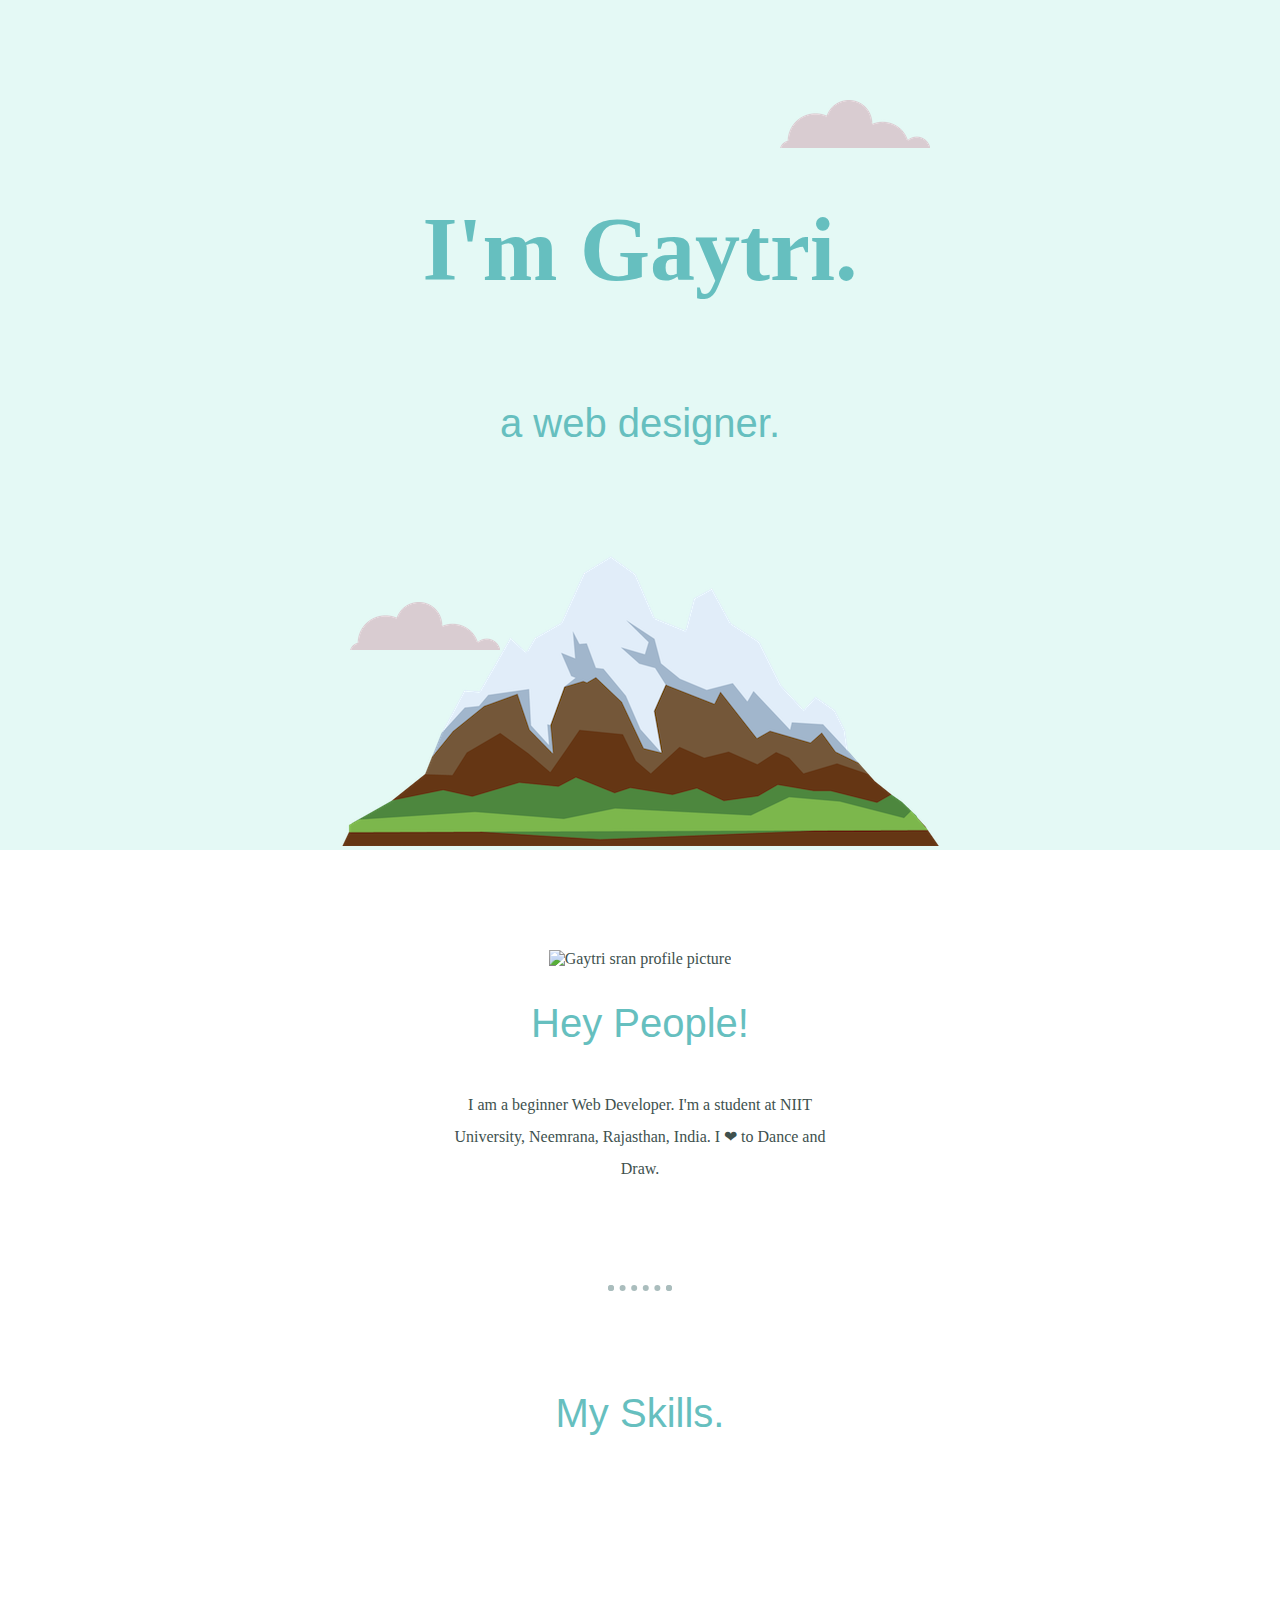
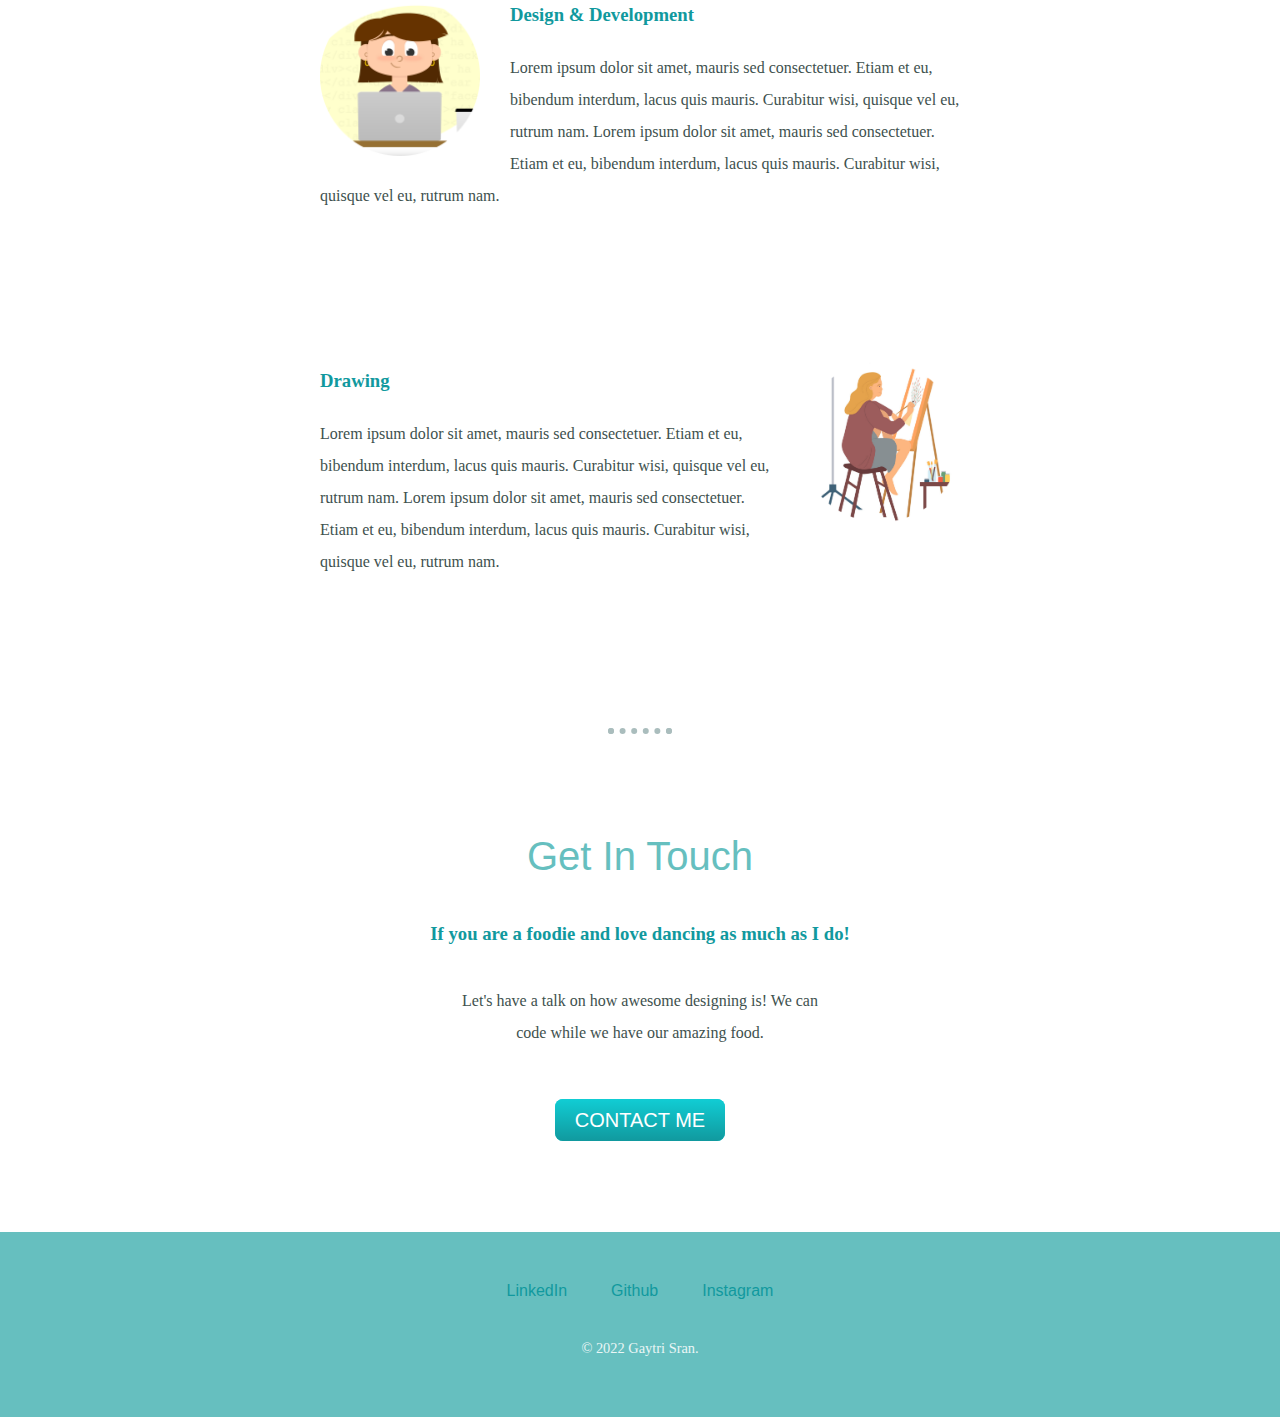
==== index.html @ 2ea8ed18 "renamed index" ====
<!DOCTYPE html>
<html lang="en">
  <head>
    <meta charset="UTF-8" />
    <meta http-equiv="X-UA-Compatible" content="IE=edge" />
    <meta name="viewport" content="width=device-width, initial-scale=1.0" />
    <title>Gaytri Sran</title>
    <link rel="stylesheet" href="mySite_styles.css" />
    <link rel="shortcut icon" href="favicon.ico" type="image/x-icon" />
  </head>
  <body>
    <div class="top-container">
      <img class="top-cloud" src="img/cloud.png" alt="cloud image" />
      <h1>I'm Gaytri.</h1>
      <h2>a web designer.</h2>
      <img class="bottom-cloud" src="img/cloud.png" alt="cloud image" />
      <img src="img/mountain.png" alt="mountain image" />
    </div>
    <div class="middle-container">
      <div class="profile">
        <img
          class="gaytri-img"
          src="gaytri copy.png"
          alt="Gaytri sran profile picture"
        />
        <h2>Hey People!</h2>
        <p class="intro">
          I am a beginner Web Developer. I'm a student at NIIT University,
          Neemrana, Rajasthan, India. I ❤ to Dance and Draw.
        </p>
      </div>
      <hr />
      <div class="skills">
        <h2>My Skills.</h2>
        <div class="skill-row">
          <img class="code-img" src="img/coding.png" alt="" />
          <h3>Design & Development</h3>
          <p>
            Lorem ipsum dolor sit amet, mauris sed consectetuer. Etiam et eu,
            bibendum interdum, lacus quis mauris. Curabitur wisi, quisque vel
            eu, rutrum nam. Lorem ipsum dolor sit amet, mauris sed consectetuer.
            Etiam et eu, bibendum interdum, lacus quis mauris. Curabitur wisi,
            quisque vel eu, rutrum nam.
          </p>
        </div>
        <div class="skill-row">
          <img class="draw-img" src="img/drawing.png" alt="" />
          <h3>Drawing</h3>
          <p>
            Lorem ipsum dolor sit amet, mauris sed consectetuer. Etiam et eu,
            bibendum interdum, lacus quis mauris. Curabitur wisi, quisque vel
            eu, rutrum nam. Lorem ipsum dolor sit amet, mauris sed consectetuer.
            Etiam et eu, bibendum interdum, lacus quis mauris. Curabitur wisi,
            quisque vel eu, rutrum nam.
          </p>
        </div>
      </div>
      <hr />
      <div class="contact-me">
        <h2>Get In Touch</h2>
        <h3>If you are a foodie and love dancing as much as I do!</h3>
        <p class="contact-message">
          Let's have a talk on how awesome designing is! We can code while we
          have our amazing food.
        </p>
        <a class="btn" href="mailto:gaytrisran03@gmail.com">CONTACT ME</a>
      </div>
    </div>

    <div class="bottom-container">
      <a
        class="footer-link"
        href="https://www.linkedin.com/in/gaytri-sran-gs14/"
        >LinkedIn</a
      >
      <a class="footer-link" href="https://github.com/gaytrisran03">Github</a>
      <a class="footer-link" href="https://www.instagram.com/gaytrisran/"
        >Instagram</a
      >
      <p class="copyright-message">© 2022 Gaytri Sran.</p>
    </div>
  </body>
</html>
---- mySite_styles.css ----
body {
  color: #40514e;
  margin: 0;
  text-align: center;
  font-family: "merriweather", serif;
}
h1 {
  font-size: 5.625rem;
  margin-top: 50px auto 0 auto;
  font-family: "Sacramento", cursive;
  color: #66bfbf;
  line-height: 2;
}
h2 {
  font-family: "Monsterrat", sans-serif;
  font-size: 2.5rem;
  color: #66bfbf;
  font-weight: normal;
  padding-bottom: 10px;
}
h3 {
  color: #11999e;
}
a {
  color: #11999e;
  font-family: "Monsterrat", sans-serif;
  margin: 10px 20px;
  text-decoration: none;
}
a:hover {
  color: #eaf6f6;
}
.top-container {
  background-color: #e4f9f5;
  padding-top: 100px;
}
.middle-container {
  margin: 100px 0;
}

.bottom-container {
  background-color: #66bfbf;
  padding: 50px 0 20px 0;
}

.top-cloud {
  position: absolute;
  right: 350px;
  top: 100px;
}

.bottom-cloud {
  position: absolute;
  left: 350px;
  bottom: 250px;
}
.gaytri-img {
  width: 25%;
}
p {
  line-height: 2;
}
hr {
  border: dotted #aabdbd 6px;
  border-bottom: none;
  width: 4%;
  margin: 100px auto;
}
.intro {
  width: 30%;
  margin: auto;
  line-height: 2;
}
.code-img {
  width: 25%;
  float: left;
  margin-right: 30px;
}
.draw-img {
  width: 25%;
  float: right;
  margin-left: 30px;
}
.skill-row {
  width: 50%;
  margin: 150px auto;
  text-align: left;
  line-height: 2;
}
.contact-message {
  width: 30%;
  margin: 40px auto 60px;
}
.copyright-message {
  color: #eaf6f6;
  font-size: 0.9rem;
  padding: 20px 0;
}
.btn {
  color: #11999e;
}
.footer-link {
  color: #11999e;
}
.btn {
  background: #11cdd4;
  background-image: -webkit-linear-gradient(top, #11cdd4, #11999e);
  background-image: -moz-linear-gradient(top, #11cdd4, #11999e);
  background-image: -ms-linear-gradient(top, #11cdd4, #11999e);
  background-image: -o-linear-gradient(top, #11cdd4, #11999e);
  background-image: linear-gradient(to bottom, #11cdd4, #11999e);
  -webkit-border-radius: 8;
  -moz-border-radius: 8;
  border-radius: 8px;
  font-family: "Monsterrat", sans-serif;
  color: #ffffff;
  font-size: 20px;
  padding: 10px 20px 10px 20px;
  text-decoration: none;
}

.btn:hover {
  background: #30e3cb;
  background-image: -webkit-linear-gradient(top, #30e3cb, #2bc48d);
  background-image: -moz-linear-gradient(top, #30e3cb, #2bc48d);
  background-image: -ms-linear-gradient(top, #30e3cb, #2bc48d);
  background-image: -o-linear-gradient(top, #30e3cb, #2bc48d);
  background-image: linear-gradient(to bottom, #30e3cb, #2bc48d);
  text-decoration: none;
}
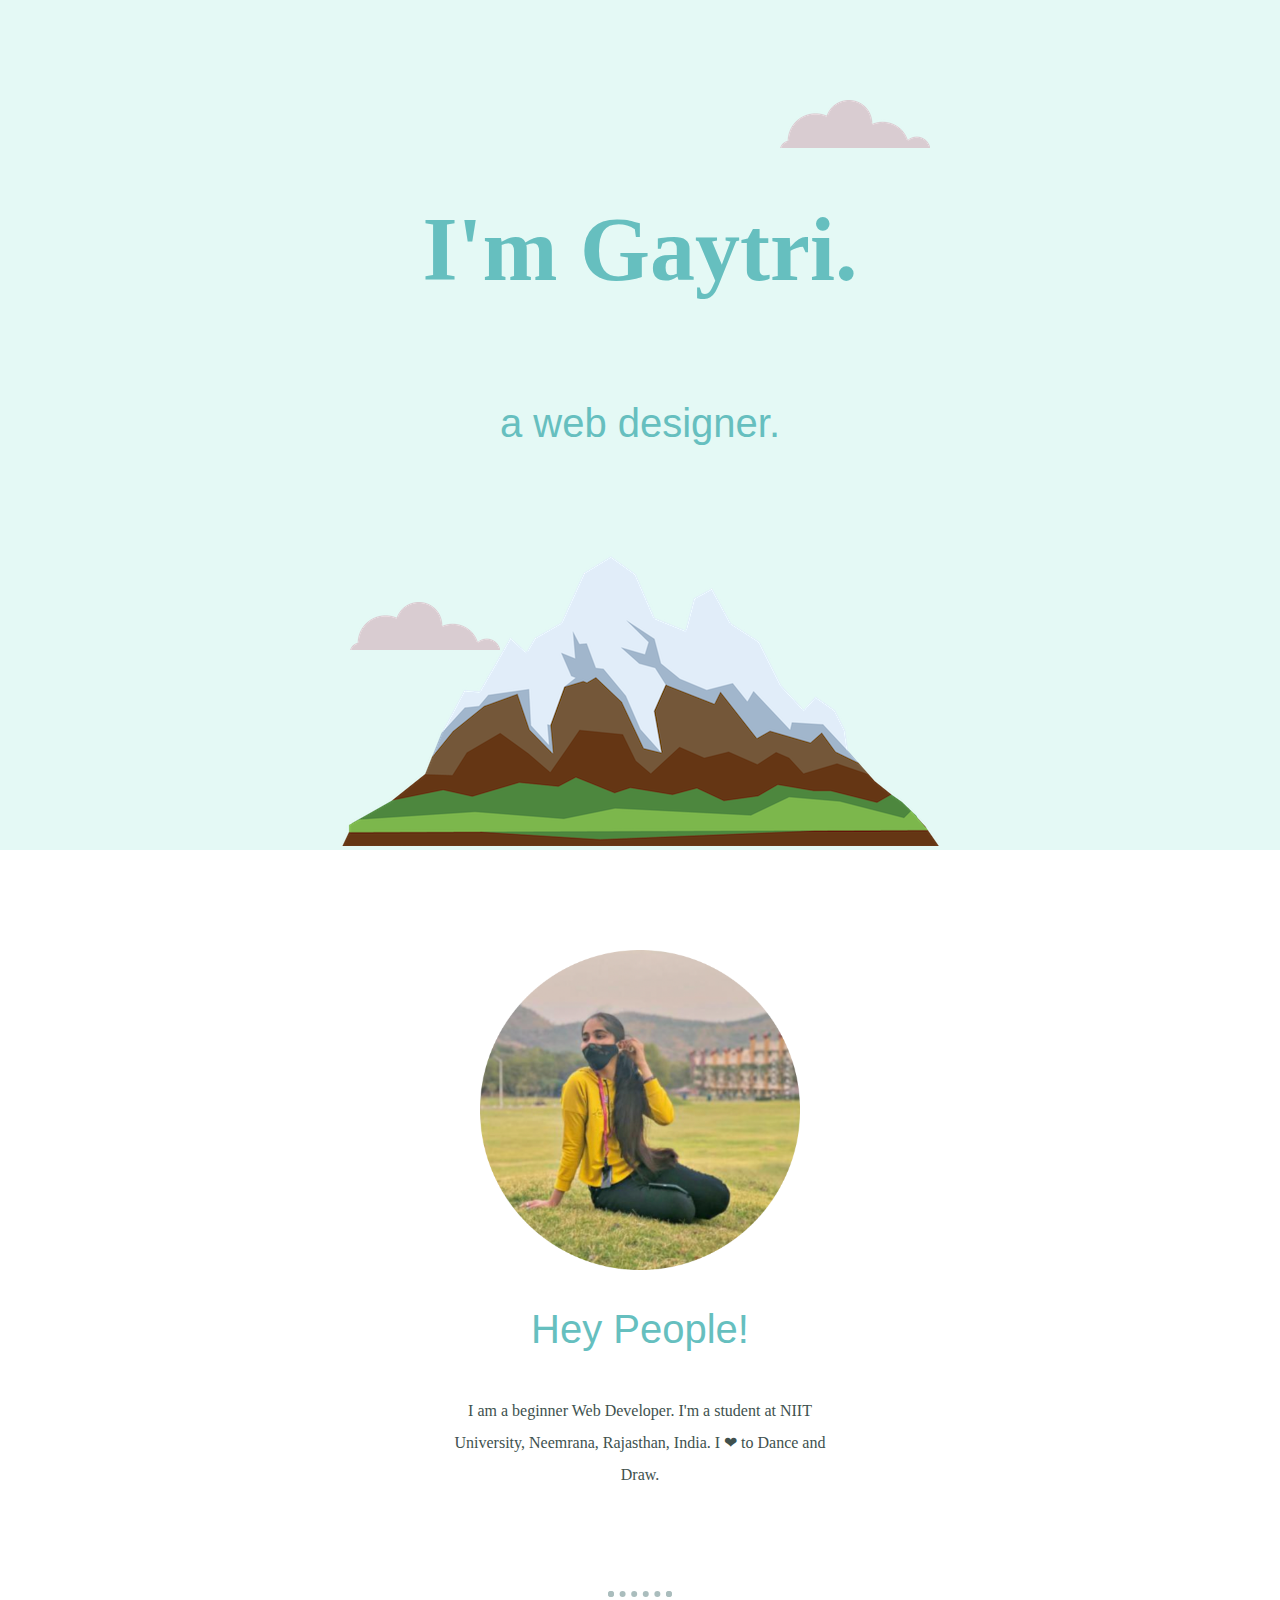
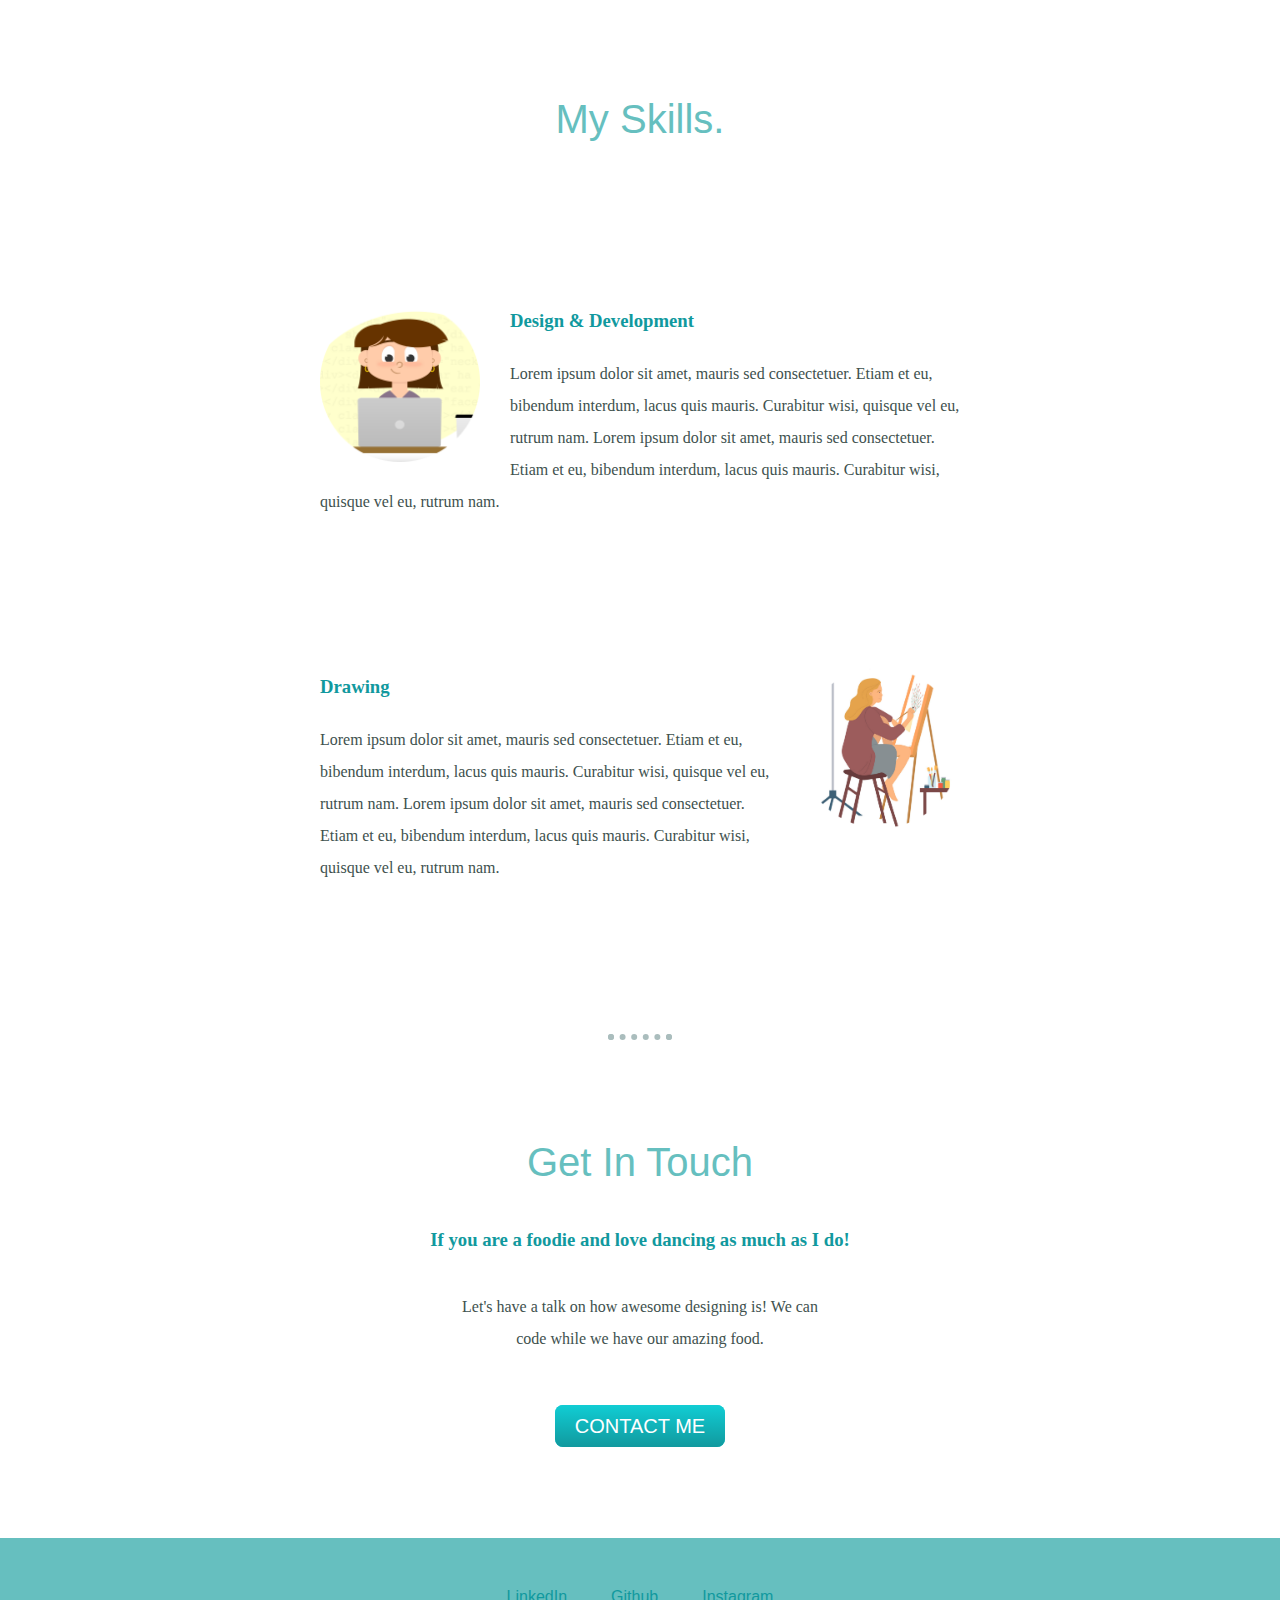
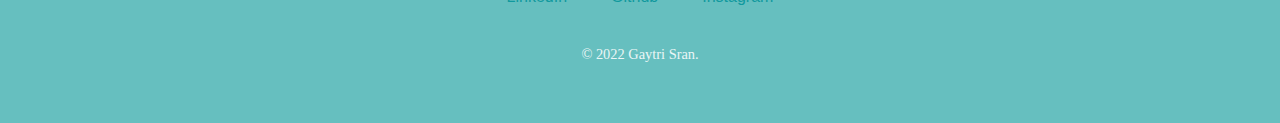
==== commit f9773a37: "Update index.html" ====
--- a/index.html
+++ b/index.html
@@ -20,7 +20,7 @@
       <div class="profile">
         <img
           class="gaytri-img"
-          src="gaytri copy.png"
+          src="img/gaytri sran.png"
           alt="Gaytri sran profile picture"
         />
         <h2>Hey People!</h2>
